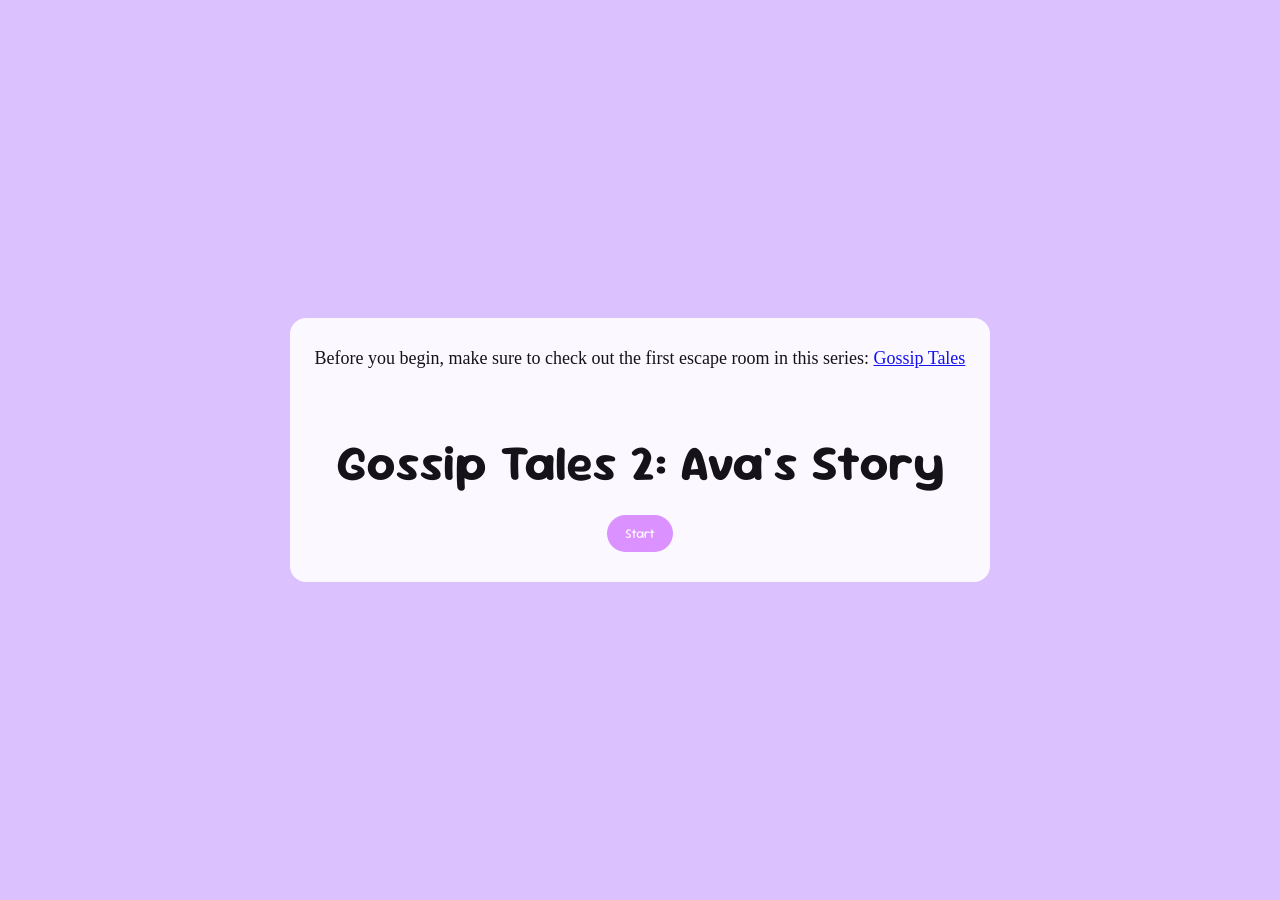
==== scenario/index.html @ afc08a5b "Initial commit" ====
<!DOCTYPE html>
<html lang="en">
    <head>
        <meta charset="UTF-8">
        <meta name="viewport" content="width=device-width, initial-scale=1.0">
        <title>Start Page</title>
        <link rel="stylesheet" href="../styles/styles.css">
        <link rel="preconnect" href="https://fonts.googleapis.com">
        <link rel="preconnect" href="https://fonts.gstatic.com" crossorigin>
        <link href="https://fonts.googleapis.com/css2?family=Sour+Gummy:ital,wght@0,100..900;1,100..900&display=swap" rel="stylesheet">
    </head>
    <body>
        <div class="container">
            <div class="gossip-tales-1-link">
                <p>Before you begin, make sure to check out the first escape room in this series: <a href="https://evelynhyx.itch.io/gossip-tales">Gossip Tales</a></p>
            </div>
            <h1>Gossip Tales 2: Ava's Story</h1>
            <button class="button" onclick="window.location.href='situation.html'">Start</button>
        </div>
    </body>
</html>
---- styles/styles.css ----
* {
    box-sizing: border-box;
}

body {
    background: #dcc1ff;
    height: 100vh;
    display: flex;
    justify-content: center;
    align-items: center;
    margin: 0;
    padding: 20px;
    box-sizing: border-box;
}

.container {
    border-radius: 16px;
    background-color: #ffffff;
    padding: 30px 20px;
    display: grid;
    place-items: center;
    width: 100%;
    max-width: 700px;
    text-align: center;
    gap: 10px;

    opacity: 0;
    transform: translateY(30px);
    animation: fadeSlideUp 0.8s ease-out 0.2s forwards;
}

@keyframes fadeSlideUp {
    to {
        opacity: 0.9;
        transform: translateY(0);
    }
}

h1 {
    opacity: 1;
    margin-bottom: 10px;
    font-size: 50px;
    font-family: "Sour Gummy", sans-serif;
}

p {
    opacity: 1;
    margin-top: 0;
    font-size: 18px;
    font-family: Cambria, Cochin, Georgia, Times, 'Times New Roman', serif;
}

.button {
    padding: 10px 18px;
    border-radius: 20px;
    border: none;
    background-color: #db8cff;
    color: white;
    font-family: "Sour Gummy", sans-serif;
    cursor: pointer;
    transition: 0.2s;
}

.button:hover {
    background-color: #d16fff;
}
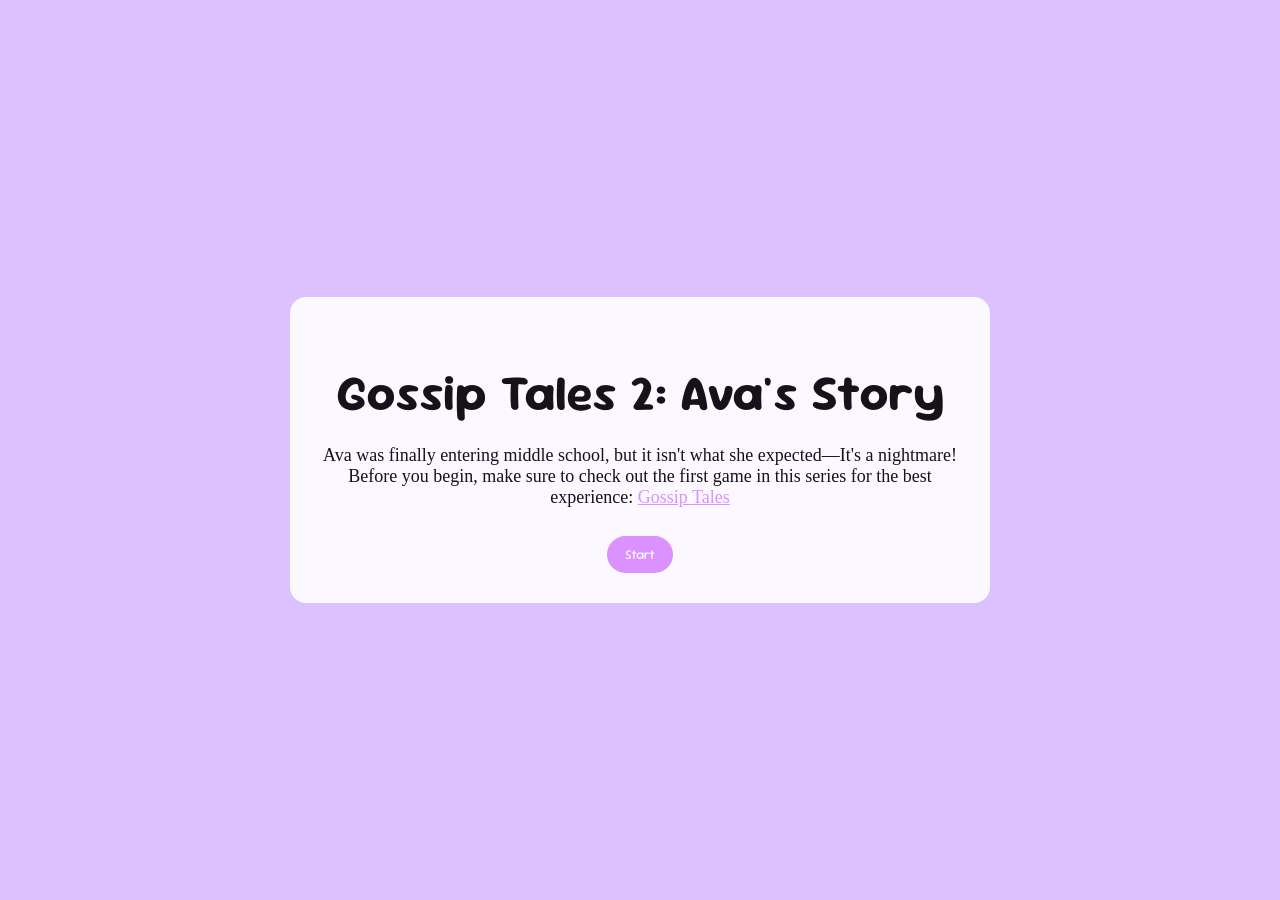
==== commit e537909f: "finished index.html, added basics to readme, and working on avas situation 🥹" ====
--- a/scenario/index.html
+++ b/scenario/index.html
@@ -11,10 +11,10 @@
     </head>
     <body>
         <div class="container">
-            <div class="gossip-tales-1-link">
-                <p>Before you begin, make sure to check out the first escape room in this series: <a href="https://evelynhyx.itch.io/gossip-tales">Gossip Tales</a></p>
-            </div>
             <h1>Gossip Tales 2: Ava's Story</h1>
+            <p>Ava was finally entering middle school, but it isn't what she expected—It's a nightmare!
+                <br>Before you begin, make sure to check out the first game in this series for the best experience:
+                <a href="https://evelynhyx.itch.io/gossip-tales">Gossip Tales</a></p>
             <button class="button" onclick="window.location.href='situation.html'">Start</button>
         </div>
     </body>
--- a/styles/styles.css
+++ b/styles/styles.css
@@ -50,6 +50,16 @@
     font-family: Cambria, Cochin, Georgia, Times, 'Times New Roman', serif;
 }
 
+a {
+    color: #db8cff;
+    font-family: Cambria, Cochin, Georgia, Times, 'Times New Roman', serif;
+    transition: 0.2s;
+}
+
+a:hover {
+    color: #d16fff;
+}
+
 .button {
     padding: 10px 18px;
     border-radius: 20px;
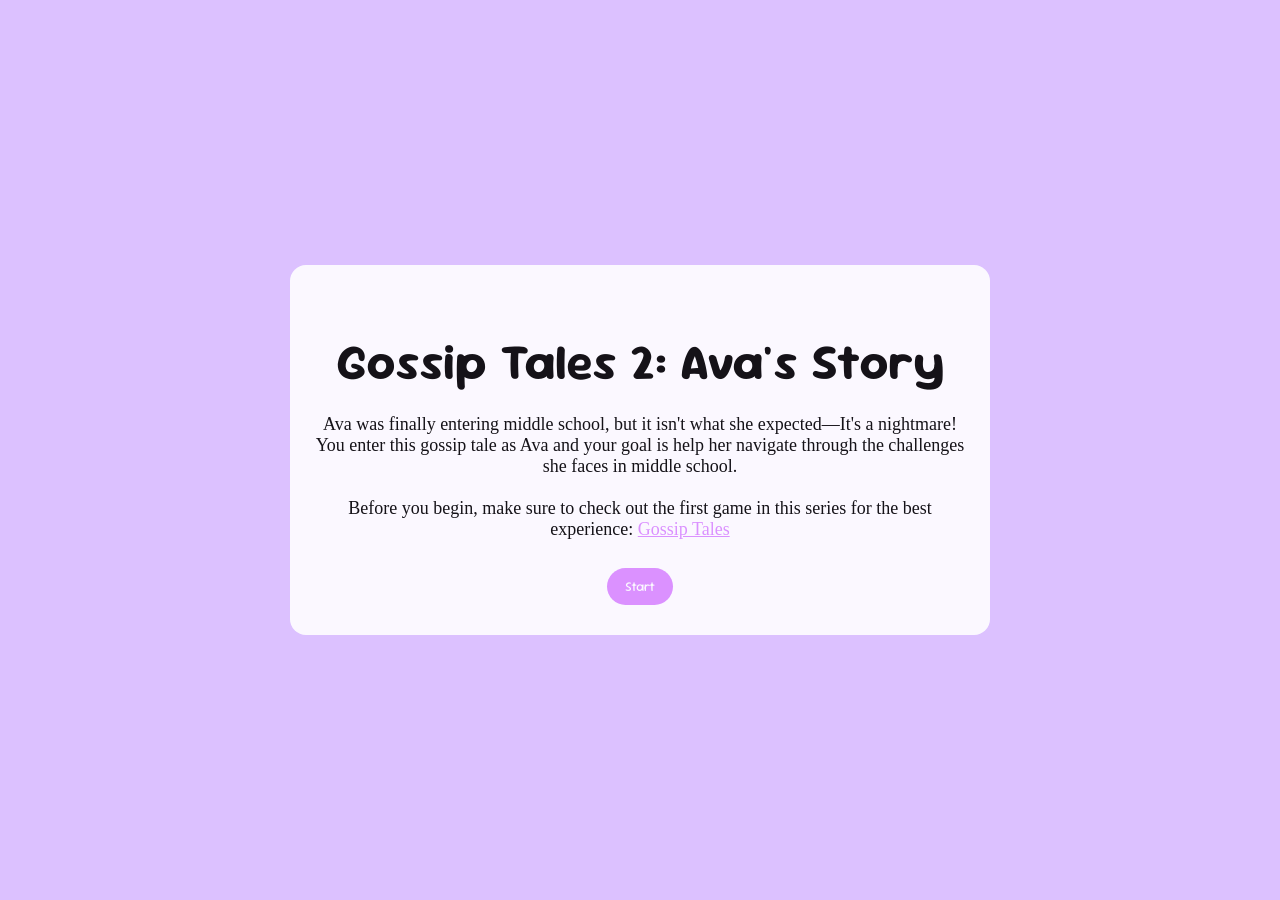
==== commit f080427d: "created ending files, index.html done, changed perspective (2nd person), situations done, suspects d" ====
--- a/scenario/index.html
+++ b/scenario/index.html
@@ -12,8 +12,10 @@
     <body>
         <div class="container">
             <h1>Gossip Tales 2: Ava's Story</h1>
-            <p>Ava was finally entering middle school, but it isn't what she expected—It's a nightmare!
-                <br>Before you begin, make sure to check out the first game in this series for the best experience:
+            <p>Ava was finally entering middle school, but it isn't what she expected—It's a nightmare! You enter this gossip tale as Ava
+                and your goal is help her navigate through the challenges she faces in middle school.
+                <br><br>
+                Before you begin, make sure to check out the first game in this series for the best experience:
                 <a href="https://evelynhyx.itch.io/gossip-tales">Gossip Tales</a></p>
             <button class="button" onclick="window.location.href='situation.html'">Start</button>
         </div>
--- a/styles/styles.css
+++ b/styles/styles.css
@@ -73,4 +73,100 @@
 
 .button:hover {
     background-color: #d16fff;
+}
+
+.suspects {
+    display: flex;
+    justify-content: center;
+    gap: 20px;
+    margin-bottom: 30px;
+}
+
+.suspect-card {
+    background: #db8cff;
+    color: white;
+    padding: 20px;
+    border-radius: 12px;
+    border: 4px solid #dcc1ff;
+    width: 140px;
+    text-align: center;
+
+    display: flex;
+    flex-direction: column;
+    align-items: center;
+    justify-content: center;
+
+    transition: transform 0.2s ease, box-shadow 0.2s ease;
+    cursor: pointer;
+}
+
+.suspect-card:hover {
+    transform: translateY(-5px);
+}
+
+.suspect-name {
+    font-weight: bold;
+    margin-bottom: 6px;
+}
+
+.suspect-role {
+    font-size: 14px;
+}
+
+.who-did-it {
+    background: #dcc1ff;
+    padding: 20px;
+    border-radius: 16px;
+    display: flex;
+    flex-direction: column;
+    gap: 15px;
+}
+
+.who-did-it p {
+    margin: 0;
+    font-size: 18px;
+}
+
+.button-row {
+    display: flex;
+    justify-content: center;
+    gap: 20px;
+}
+
+#overlay {
+    display: none;
+    position: fixed;
+    inset: 0;
+    background: rgba(0, 0, 0, 0.6);
+    z-index: 100;
+    align-items: center;
+    justify-content: center;
+    padding: 1.5rem;
+}
+
+#overlay.open {
+    display: flex;
+}
+
+#modal {
+    background: #fff;
+    padding: 2rem;
+    max-width: 480px;
+    width: 100%;
+    position: relative;
+    border-radius: 8px;
+}
+
+#close-btn {
+    position: absolute;
+    top: 1rem;
+    right: 1rem;
+    background: none;
+    border: none;
+    font-size: 1.5rem;
+    cursor: pointer;
+}
+
+#modal-bio {
+    white-space: pre-line;
 }
